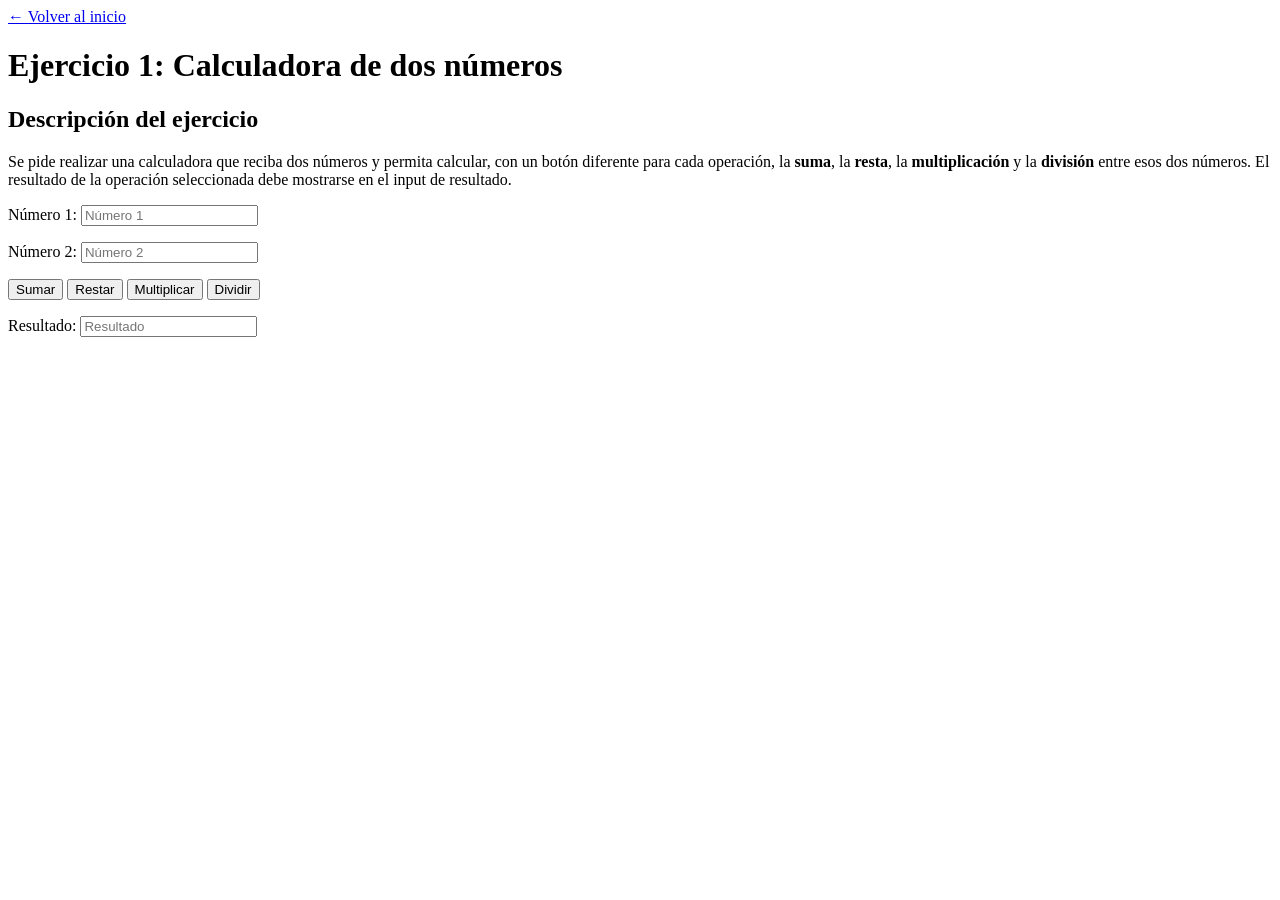
==== 1.calculadora.html @ c022f2eb "Add files via upload" ====
<!DOCTYPE html>
<html lang="es">
<head>
  <meta charset="UTF-8">
  <meta name="viewport" content="width=device-width, initial-scale=1.0">
  <title>Ejercicio 1: Calculadora</title>

  <!--
    REQUISITO: vincula aquí tu propio archivo CSS.
    Ejemplo: <link rel="stylesheet" href="estilos.css">
  -->
   <link rel="stylesheet" href="CSS/file.css">


</head>
<body>

  <a href="index.html">&larr; Volver al inicio</a>

  <h1>Ejercicio 1: Calculadora de dos números</h1>

  <h2>Descripción del ejercicio</h2>
  <p>
    Se pide realizar una calculadora que reciba dos números y permita calcular,
    con un botón diferente para cada operación, la <strong>suma</strong>, la
    <strong>resta</strong>, la <strong>multiplicación</strong> y la
    <strong>división</strong> entre esos dos números. El resultado de la
    operación seleccionada debe mostrarse en el input de resultado.
  </p>

  <!--
    Instrucciones:
    1. Los inputs de este formulario no tienen id ni name: debes acceder a ellos
       desde tu JS usando el DOM (por ejemplo querySelectorAll('input') y la
       posición de cada campo, o recorriendo el formulario).
    2. Agrega el atributo onclick a cada botón, apuntando a una función distinta
       de tu JS (sumar, restar, multiplicar, dividir).
    3. Valida en tu JS qué pasa si se intenta dividir por cero.
    4. Crea y vincula tu propio CSS y tu propio JS.
  -->

  <form>
    <p>
      <label>Número 1: <input id="num1" placeholder="Número 1"></label>
    </p>
    <p>
      <label>Número 2: <input id="num2" placeholder="Número 2"></label>
    </p>

    <p>
      <button type="button" onclick="sumar()">Sumar</button>
      <button type="button" onclick="restar()">Restar</button>
      <button type="button" onclick="multiplicar()">Multiplicar</button>
      <button type="button" onclick="dividir()">Dividir</button>
    </p>
    <p>
      <label>Resultado: <input id="Resultado" placeholder="Resultado" readonly></label>
    </p>
  </form>

  <!--
    REQUISITO: vincula aquí tu propio archivo JS.
    Ejemplo: <script src="calculadora.js"></script>
  -->
    <script src="JS/script.js"></script>
</body>
</html>
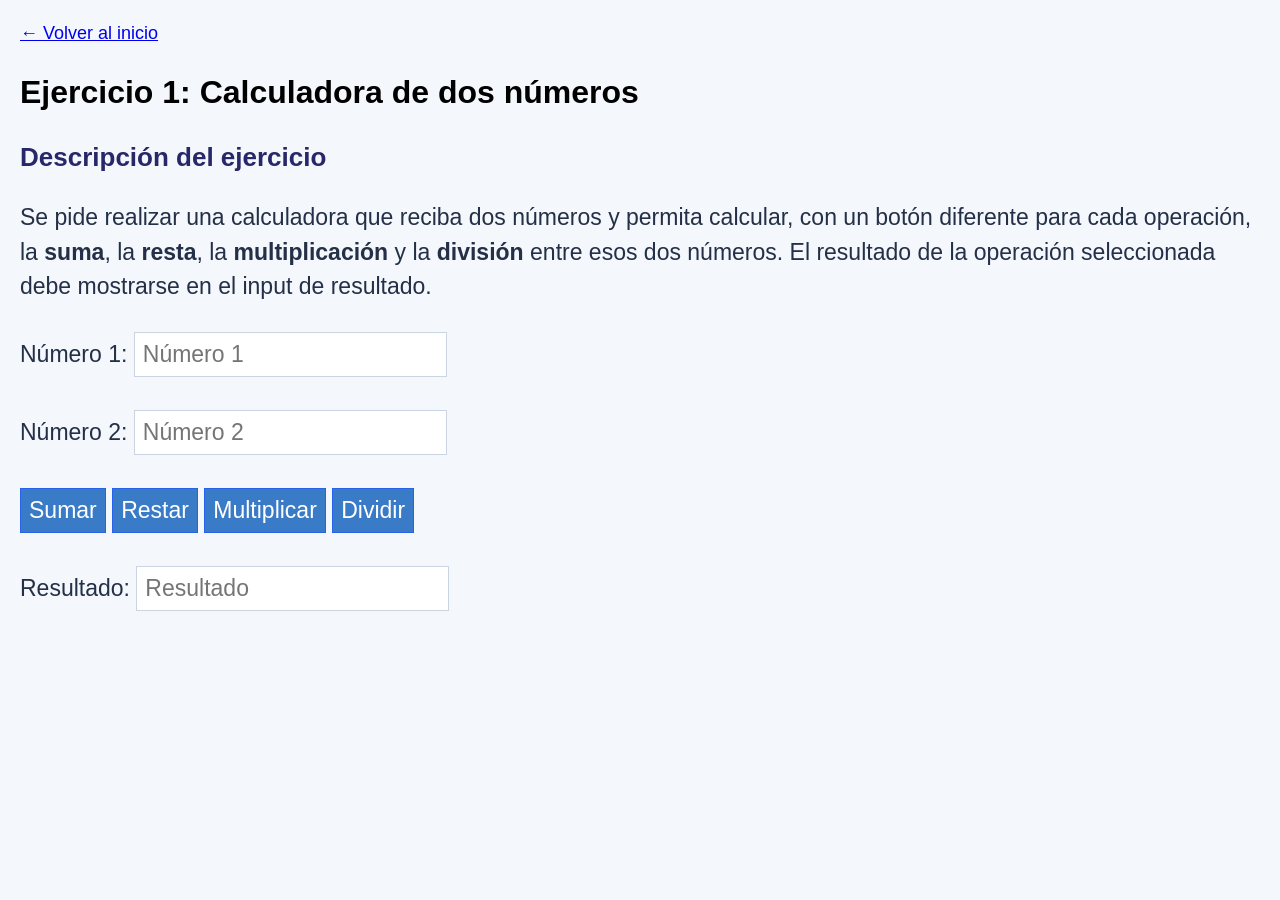
==== commit 20a466c5: "Update CSS and JS file paths in HTML" ====
--- a/1.calculadora.html
+++ b/1.calculadora.html
@@ -9,7 +9,7 @@
     REQUISITO: vincula aquí tu propio archivo CSS.
     Ejemplo: <link rel="stylesheet" href="estilos.css">
   -->
-   <link rel="stylesheet" href="CSS/file.css">
+   <link rel="stylesheet" href="file.css">
 
 
 </head>
@@ -62,6 +62,6 @@
     REQUISITO: vincula aquí tu propio archivo JS.
     Ejemplo: <script src="calculadora.js"></script>
   -->
-    <script src="JS/script.js"></script>
+    <script src="script.js"></script>
 </body>
-</html>+</html>
--- a/file.css
+++ b/file.css
@@ -0,0 +1,50 @@
+body {
+  font-size: 18px;
+  font-family: sans-serif;
+  margin: 20px;
+  line-height: 1.5;
+  color: #243047;
+  background: #f4f7fb;
+}
+
+h1 {
+  font-size: 32px;
+  color: #000000;
+}
+
+h2 {
+  font-size: 26px;
+  color: #282769;
+}
+
+input, label, button, p {
+  font-size: 23px;
+}
+
+input, button {
+  padding: 8px;
+  margin: 5px 0;
+  text-align: left;
+  border: 1px solid #cbd5e1;
+  border-radius: 0;
+}
+
+input {
+  background: #fff;
+}
+
+input:focus {
+  outline: 2px solid #93c5fd;
+  border-color: #2563eb;
+}
+
+button {
+  color: #fff;
+  background: #397bc7;
+  border-color: #2563eb;
+  cursor: pointer;
+}
+
+button:hover {
+  background: #232731;
+}
